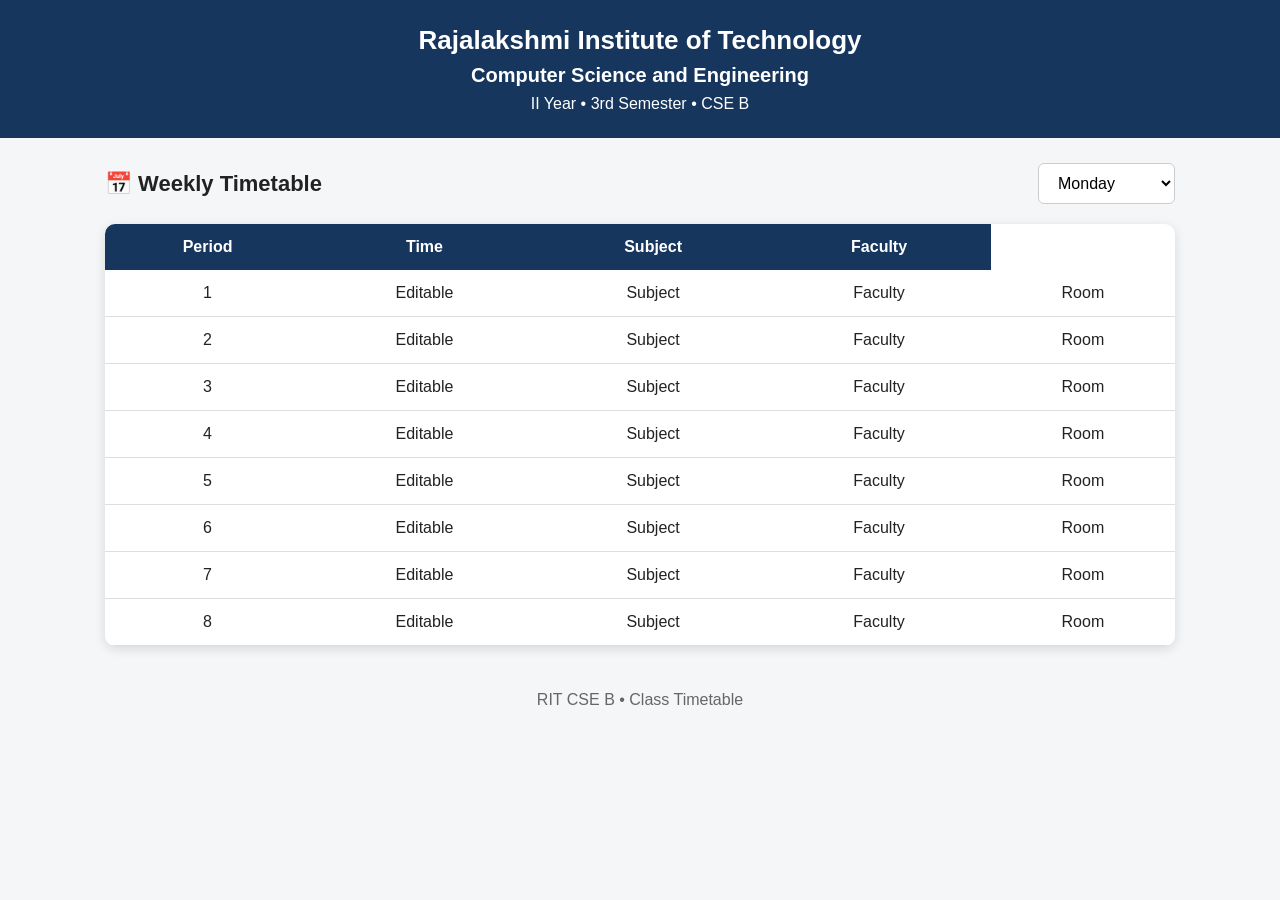
==== index.html @ d8b76c8b "Initial timetable website" ====
<!DOCTYPE html>
<html lang="en">
<head>
    <meta charset="UTF-8">
    <meta name="viewport" content="width=device-width, initial-scale=1.0">
    <title>RIT CSE B Timetable</title>
    <link rel="stylesheet" href="style.css">
</head>

<body>

    <header>
        <h1>Rajalakshmi Institute of Technology</h1>
        <h2>Computer Science and Engineering</h2>
        <p>II Year • 3rd Semester • CSE B</p>
    </header>

    <main>
        <div class="top-bar">
            <h2>📅 Weekly Timetable</h2>

            <select id="daySelect">
                <option value="Monday">Monday</option>
                <option value="Tuesday">Tuesday</option>
                <option value="Wednesday">Wednesday</option>
                <option value="Thursday">Thursday</option>
                <option value="Friday">Friday</option>
            </select>
        </div>

        <div class="table-container">
            <table>
                <thead>
                    <tr>
                        <th>Period</th>
                        <th>Time</th>
                        <th>Subject</th>
                        <th>Faculty</th>
                       
                    </tr>
                </thead>

                <tbody id="timetableBody">
                    <!-- Timetable will appear here -->
                </tbody>
            </table>
        </div>
    </main>

    <footer>
        <p>RIT CSE B • Class Timetable</p>
    </footer>

    <script src="app.js"></script>

</body>
</html>
---- style.css ----
* {
    box-sizing: border-box;
    margin: 0;
    padding: 0;
}

body {
    font-family: Arial, sans-serif;
    background: #f4f6f8;
    color: #222;
}

header {
    background: #17365d;
    color: white;
    text-align: center;
    padding: 25px 15px;
}

header h1 {
    font-size: 26px;
    margin-bottom: 8px;
}

header h2 {
    font-size: 20px;
    margin-bottom: 8px;
}

header p {
    font-size: 16px;
}

main {
    max-width: 1100px;
    margin: 25px auto;
    padding: 0 15px;
}

.top-bar {
    display: flex;
    justify-content: space-between;
    align-items: center;
    gap: 15px;
    margin-bottom: 20px;
}

.top-bar h2 {
    font-size: 22px;
}

select {
    padding: 10px 15px;
    font-size: 16px;
    border: 1px solid #ccc;
    border-radius: 6px;
    background: white;
}

.table-container {
    overflow-x: auto;
    background: white;
    border-radius: 10px;
    box-shadow: 0 3px 12px rgba(0, 0, 0, 0.12);
}

table {
    width: 100%;
    border-collapse: collapse;
    min-width: 700px;
}

th {
    background: #17365d;
    color: white;
    padding: 14px 10px;
    text-align: center;
}

td {
    padding: 14px 10px;
    border-bottom: 1px solid #ddd;
    text-align: center;
}

tr:hover {
    background: #f1f5f9;
}

footer {
    text-align: center;
    padding: 20px;
    color: #666;
}

@media (max-width: 600px) {
    header h1 {
        font-size: 20px;
    }

    header h2 {
        font-size: 17px;
    }

    header p {
        font-size: 14px;
    }

    .top-bar {
        flex-direction: column;
        align-items: stretch;
    }

    .top-bar h2 {
        text-align: center;
    }

    select {
        width: 100%;
    }
}

input {
    width: 100%;
    min-width: 120px;
    padding: 9px;
    border: 1px solid #ccc;
    border-radius: 5px;
    font-size: 14px;
}

#saveButton {
    display: block;
    margin: 20px auto;
    padding: 12px 25px;
    background: #17365d;
    color: white;
    border: none;
    border-radius: 6px;
    font-size: 16px;
    cursor: pointer;
}

#saveButton:hover {
    opacity: 0.9;
}
.break-row {
    background: #f0f0f0;
    font-weight: bold;
    text-align: center;
    padding: 12px;
    color: #555;
}
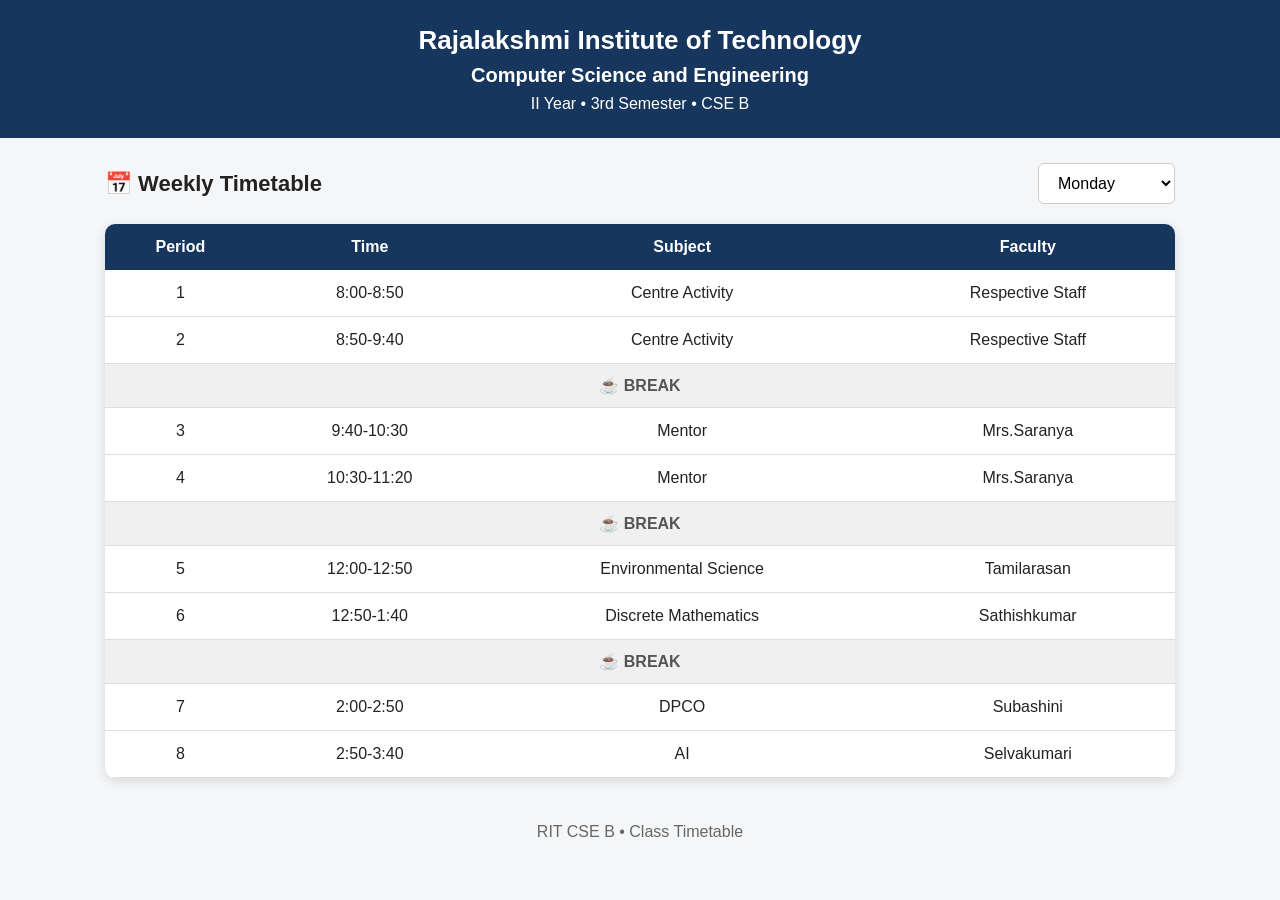
==== commit 9646055f: "Update index.html" ====
--- a/index.html
+++ b/index.html
@@ -1,57 +1,179 @@
+
 <!DOCTYPE html>
 <html lang="en">
 <head>
     <meta charset="UTF-8">
     <meta name="viewport" content="width=device-width, initial-scale=1.0">
+
     <title>RIT CSE B Timetable</title>
+
     <link rel="stylesheet" href="style.css">
 </head>
 
 <body>
 
-    <header>
-        <h1>Rajalakshmi Institute of Technology</h1>
-        <h2>Computer Science and Engineering</h2>
-        <p>II Year • 3rd Semester • CSE B</p>
-    </header>
+<header>
+    <h1>Rajalakshmi Institute of Technology</h1>
+    <h2>Computer Science and Engineering</h2>
+    <p>II Year • 3rd Semester • CSE B</p>
+</header>
 
-    <main>
-        <div class="top-bar">
-            <h2>📅 Weekly Timetable</h2>
+<main>
 
-            <select id="daySelect">
-                <option value="Monday">Monday</option>
-                <option value="Tuesday">Tuesday</option>
-                <option value="Wednesday">Wednesday</option>
-                <option value="Thursday">Thursday</option>
-                <option value="Friday">Friday</option>
-            </select>
-        </div>
+    <div class="top-bar">
+        <h2>📅 Weekly Timetable</h2>
 
-        <div class="table-container">
-            <table>
-                <thead>
-                    <tr>
-                        <th>Period</th>
-                        <th>Time</th>
-                        <th>Subject</th>
-                        <th>Faculty</th>
-                       
-                    </tr>
-                </thead>
+        <select id="daySelect">
+            <option>Monday</option>
+            <option>Tuesday</option>
+            <option>Wednesday</option>
+            <option>Thursday</option>
+            <option>Friday</option>
+        </select>
+    </div>
 
-                <tbody id="timetableBody">
-                    <!-- Timetable will appear here -->
-                </tbody>
-            </table>
-        </div>
-    </main>
+    <div class="table-container">
 
-    <footer>
-        <p>RIT CSE B • Class Timetable</p>
-    </footer>
+        <table>
 
-    <script src="app.js"></script>
+            <thead>
+                <tr>
+                    <th>Period</th>
+                    <th>Time</th>
+                    <th>Subject</th>
+                    <th>Faculty</th>
+                </tr>
+            </thead>
+
+            <tbody id="timetableBody"></tbody>
+
+        </table>
+
+    </div>
+
+</main>
+
+<footer>
+    <p>RIT CSE B • Class Timetable</p>
+</footer>
+
+
+<script>
+
+const timetable = {
+
+Monday: [
+["1","8:00-8:50","Centre Activity","Respective Staff"],
+["2","8:50-9:40","Centre Activity","Respective Staff"],
+["3","9:40-10:30","Mentor","Mrs.Saranya"],
+["4","10:30-11:20","Mentor","Mrs.Saranya"],
+["5","12:00-12:50","Environmental Science","Tamilarasan"],
+["6","12:50-1:40","Discrete Mathematics","Sathishkumar"],
+["7","2:00-2:50","DPCO","Subashini"],
+["8","2:50-3:40","AI","Selvakumari"]
+],
+
+Tuesday: [
+["1","8:00-8:50","NSS/YRC/YUVA","Pooja/Juiln Leeya/Aakash"],
+["2","8:50-9:40","NSS/YRC/YUVA","Pooja/Juiln Leeya/Aakash"],
+["3","9:40-10:30","Aptitude/Placement","Placement cell"],
+["4","10:30-11:20","Aptitude/Placement","Placement cell"],
+["5","12:00-12:50","Data Structure","Banupriya"],
+["6","12:50-1:40","OOPs","Kavitha"],
+["7","2:00-2:50","Environmental Science","Tamilarasan"],
+["8","2:50-3:40","Discrete Mathematics","Sathishkumar"]
+],
+
+Wednesday: [
+["1","8:00-8:50","DPCO Lab","Subashini/Malini"],
+["2","8:50-9:40","DPCO Lab","Subashini/Malini"],
+["3","9:40-10:30","Mini Project","Avudai Selvi"],
+["4","10:30-11:20","Mini Project","Avudai Selvi"],
+["5","12:00-12:50","DPCO","Subashini"],
+["6","12:50-1:40","AI","Selvakumari"],
+["7","2:00-2:50","Data Structure","Banupriya"],
+["8","2:50-3:40","OOPs","Kavitha"]
+],
+
+Thursday: [
+["1","8:00-8:50","L13","Faculty"],
+["2","8:50-9:40","L14","Faculty"],
+["3","9:40-10:30","OOPs Lab","Kavitha/Nisha"],
+["4","10:30-11:20","OOPs Lab","Kavitha/Nisha"],
+["5","12:00-12:50","Discrete Mathematics","Sathishkumar"],
+["6","12:50-1:40","DPCO","Subashini"],
+["7","2:00-2:50","AI","Selvakumari"],
+["8","2:50-3:40","Data Structure","Banupriya"]
+],
+
+Friday: [
+["1","8:00-8:50","Data Structure Lab","Banupriya/Gajalakshmi"],
+["2","8:50-9:40","Data Structure Lab","Banupriya/Gajalakshmi"],
+["3","9:40-10:30","Mini Project","Avudai Selvi"],
+["4","10:30-11:20","Mini Project","Avudai Selvi"],
+["5","12:00-12:50","OOPs","Kavitha"],
+["6","12:50-1:40","Environmental Science","Tamilarasan"],
+["7","2:00-2:50","Discrete Mathematics","Sathishkumar"],
+["8","2:50-3:40","DPCO","Subashini"]
+]
+
+};
+
+
+const daySelect = document.getElementById("daySelect");
+const timetableBody = document.getElementById("timetableBody");
+
+
+function displayTimetable(day) {
+
+    timetableBody.innerHTML = "";
+
+    timetable[day].forEach(function(period) {
+
+        const row = document.createElement("tr");
+
+        row.innerHTML = `
+            <td>${period[0]}</td>
+            <td>${period[1]}</td>
+            <td>${period[2]}</td>
+            <td>${period[3]}</td>
+        `;
+
+        timetableBody.appendChild(row);
+
+
+        if (
+            period[0] === "2" ||
+            period[0] === "4" ||
+            period[0] === "6"
+        ) {
+
+            const breakRow = document.createElement("tr");
+
+            breakRow.innerHTML = `
+                <td colspan="4" class="break-row">
+                    ☕ BREAK
+                </td>
+            `;
+
+            timetableBody.appendChild(breakRow);
+        }
+
+    });
+
+}
+
+
+daySelect.addEventListener("change", function() {
+
+    displayTimetable(this.value);
+
+});
+
+
+displayTimetable("Monday");
+
+</script>
 
 </body>
-</html>+</html>
